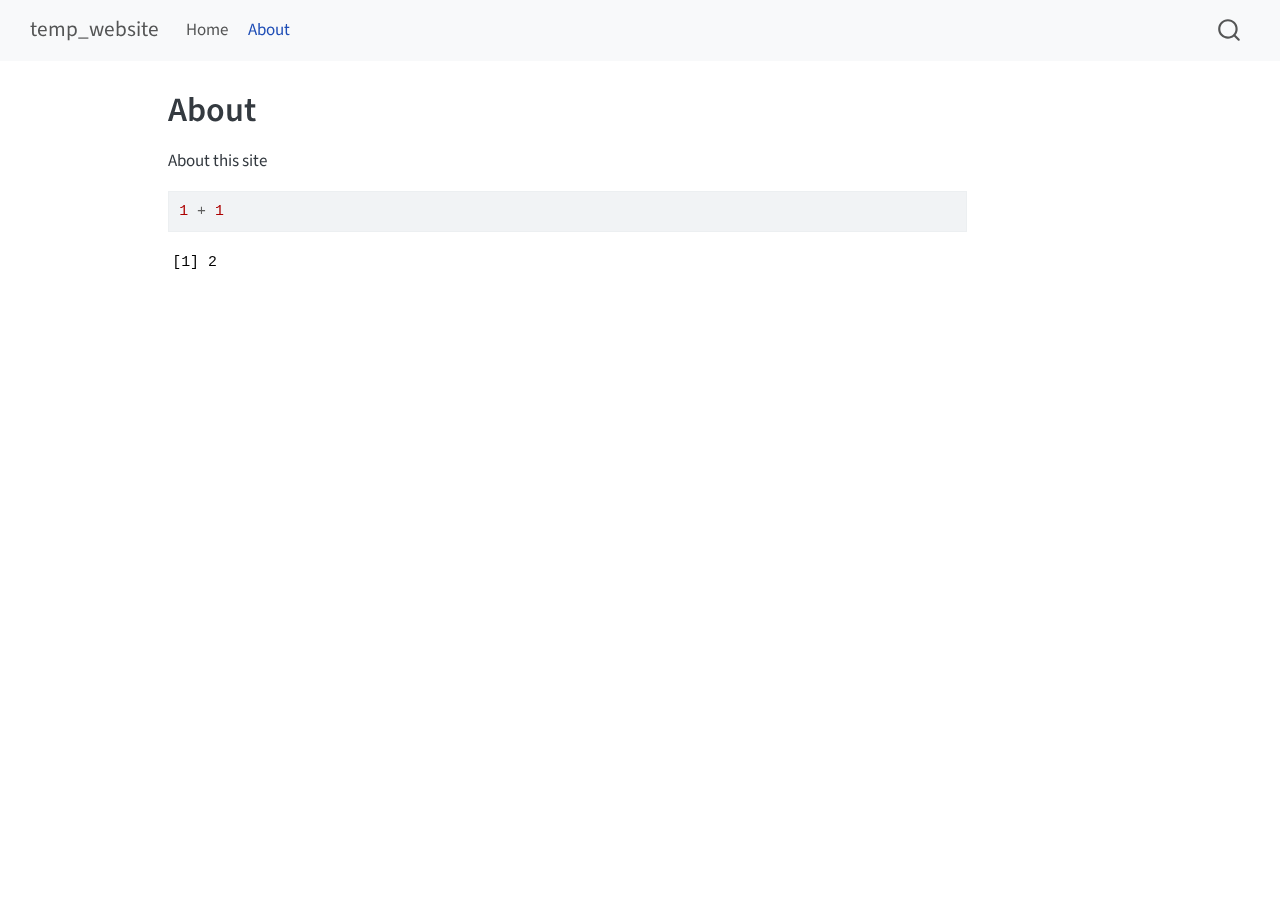
==== docs/about.html @ f7d2eb54 "Initial commit" ====
<!DOCTYPE html>
<html xmlns="http://www.w3.org/1999/xhtml" lang="en" xml:lang="en"><head>

<meta charset="utf-8">
<meta name="generator" content="quarto-1.6.40">

<meta name="viewport" content="width=device-width, initial-scale=1.0, user-scalable=yes">


<title>About – temp_website</title>
<style>
code{white-space: pre-wrap;}
span.smallcaps{font-variant: small-caps;}
div.columns{display: flex; gap: min(4vw, 1.5em);}
div.column{flex: auto; overflow-x: auto;}
div.hanging-indent{margin-left: 1.5em; text-indent: -1.5em;}
ul.task-list{list-style: none;}
ul.task-list li input[type="checkbox"] {
  width: 0.8em;
  margin: 0 0.8em 0.2em -1em; /* quarto-specific, see https://github.com/quarto-dev/quarto-cli/issues/4556 */ 
  vertical-align: middle;
}
/* CSS for syntax highlighting */
pre > code.sourceCode { white-space: pre; position: relative; }
pre > code.sourceCode > span { line-height: 1.25; }
pre > code.sourceCode > span:empty { height: 1.2em; }
.sourceCode { overflow: visible; }
code.sourceCode > span { color: inherit; text-decoration: inherit; }
div.sourceCode { margin: 1em 0; }
pre.sourceCode { margin: 0; }
@media screen {
div.sourceCode { overflow: auto; }
}
@media print {
pre > code.sourceCode { white-space: pre-wrap; }
pre > code.sourceCode > span { display: inline-block; text-indent: -5em; padding-left: 5em; }
}
pre.numberSource code
  { counter-reset: source-line 0; }
pre.numberSource code > span
  { position: relative; left: -4em; counter-increment: source-line; }
pre.numberSource code > span > a:first-child::before
  { content: counter(source-line);
    position: relative; left: -1em; text-align: right; vertical-align: baseline;
    border: none; display: inline-block;
    -webkit-touch-callout: none; -webkit-user-select: none;
    -khtml-user-select: none; -moz-user-select: none;
    -ms-user-select: none; user-select: none;
    padding: 0 4px; width: 4em;
  }
pre.numberSource { margin-left: 3em;  padding-left: 4px; }
div.sourceCode
  {   }
@media screen {
pre > code.sourceCode > span > a:first-child::before { text-decoration: underline; }
}
</style>


<script src="site_libs/quarto-nav/quarto-nav.js"></script>
<script src="site_libs/quarto-nav/headroom.min.js"></script>
<script src="site_libs/clipboard/clipboard.min.js"></script>
<script src="site_libs/quarto-search/autocomplete.umd.js"></script>
<script src="site_libs/quarto-search/fuse.min.js"></script>
<script src="site_libs/quarto-search/quarto-search.js"></script>
<meta name="quarto:offset" content="./">
<script src="site_libs/quarto-html/quarto.js"></script>
<script src="site_libs/quarto-html/popper.min.js"></script>
<script src="site_libs/quarto-html/tippy.umd.min.js"></script>
<script src="site_libs/quarto-html/anchor.min.js"></script>
<link href="site_libs/quarto-html/tippy.css" rel="stylesheet">
<link href="site_libs/quarto-html/quarto-syntax-highlighting-549806ee2085284f45b00abea8c6df48.css" rel="stylesheet" id="quarto-text-highlighting-styles">
<script src="site_libs/bootstrap/bootstrap.min.js"></script>
<link href="site_libs/bootstrap/bootstrap-icons.css" rel="stylesheet">
<link href="site_libs/bootstrap/bootstrap-ddd961a2510921635943dfbbd19534c4.min.css" rel="stylesheet" append-hash="true" id="quarto-bootstrap" data-mode="light">
<script id="quarto-search-options" type="application/json">{
  "location": "navbar",
  "copy-button": false,
  "collapse-after": 3,
  "panel-placement": "end",
  "type": "overlay",
  "limit": 50,
  "keyboard-shortcut": [
    "f",
    "/",
    "s"
  ],
  "show-item-context": false,
  "language": {
    "search-no-results-text": "No results",
    "search-matching-documents-text": "matching documents",
    "search-copy-link-title": "Copy link to search",
    "search-hide-matches-text": "Hide additional matches",
    "search-more-match-text": "more match in this document",
    "search-more-matches-text": "more matches in this document",
    "search-clear-button-title": "Clear",
    "search-text-placeholder": "",
    "search-detached-cancel-button-title": "Cancel",
    "search-submit-button-title": "Submit",
    "search-label": "Search"
  }
}</script>


<link rel="stylesheet" href="styles.css">
</head>

<body class="nav-fixed">

<div id="quarto-search-results"></div>
  <header id="quarto-header" class="headroom fixed-top">
    <nav class="navbar navbar-expand-lg " data-bs-theme="dark">
      <div class="navbar-container container-fluid">
      <div class="navbar-brand-container mx-auto">
    <a class="navbar-brand" href="./index.html">
    <span class="navbar-title">temp_website</span>
    </a>
  </div>
            <div id="quarto-search" class="" title="Search"></div>
          <button class="navbar-toggler" type="button" data-bs-toggle="collapse" data-bs-target="#navbarCollapse" aria-controls="navbarCollapse" role="menu" aria-expanded="false" aria-label="Toggle navigation" onclick="if (window.quartoToggleHeadroom) { window.quartoToggleHeadroom(); }">
  <span class="navbar-toggler-icon"></span>
</button>
          <div class="collapse navbar-collapse" id="navbarCollapse">
            <ul class="navbar-nav navbar-nav-scroll me-auto">
  <li class="nav-item">
    <a class="nav-link" href="./index.html"> 
<span class="menu-text">Home</span></a>
  </li>  
  <li class="nav-item">
    <a class="nav-link active" href="./about.html" aria-current="page"> 
<span class="menu-text">About</span></a>
  </li>  
</ul>
          </div> <!-- /navcollapse -->
            <div class="quarto-navbar-tools">
</div>
      </div> <!-- /container-fluid -->
    </nav>
</header>
<!-- content -->
<div id="quarto-content" class="quarto-container page-columns page-rows-contents page-layout-article page-navbar">
<!-- sidebar -->
<!-- margin-sidebar -->
    <div id="quarto-margin-sidebar" class="sidebar margin-sidebar zindex-bottom">
        
    </div>
<!-- main -->
<main class="content" id="quarto-document-content">

<header id="title-block-header" class="quarto-title-block default">
<div class="quarto-title">
<h1 class="title">About</h1>
</div>



<div class="quarto-title-meta">

    
  
    
  </div>
  


</header>


<p>About this site</p>
<div class="cell">
<div class="sourceCode cell-code" id="cb1"><pre class="sourceCode r code-with-copy"><code class="sourceCode r"><span id="cb1-1"><a href="#cb1-1" aria-hidden="true" tabindex="-1"></a><span class="dv">1</span> <span class="sc">+</span> <span class="dv">1</span></span></code><button title="Copy to Clipboard" class="code-copy-button"><i class="bi"></i></button></pre></div>
<div class="cell-output cell-output-stdout">
<pre><code>[1] 2</code></pre>
</div>
</div>



</main> <!-- /main -->
<script id="quarto-html-after-body" type="application/javascript">
window.document.addEventListener("DOMContentLoaded", function (event) {
  const toggleBodyColorMode = (bsSheetEl) => {
    const mode = bsSheetEl.getAttribute("data-mode");
    const bodyEl = window.document.querySelector("body");
    if (mode === "dark") {
      bodyEl.classList.add("quarto-dark");
      bodyEl.classList.remove("quarto-light");
    } else {
      bodyEl.classList.add("quarto-light");
      bodyEl.classList.remove("quarto-dark");
    }
  }
  const toggleBodyColorPrimary = () => {
    const bsSheetEl = window.document.querySelector("link#quarto-bootstrap");
    if (bsSheetEl) {
      toggleBodyColorMode(bsSheetEl);
    }
  }
  toggleBodyColorPrimary();  
  const icon = "";
  const anchorJS = new window.AnchorJS();
  anchorJS.options = {
    placement: 'right',
    icon: icon
  };
  anchorJS.add('.anchored');
  const isCodeAnnotation = (el) => {
    for (const clz of el.classList) {
      if (clz.startsWith('code-annotation-')) {                     
        return true;
      }
    }
    return false;
  }
  const onCopySuccess = function(e) {
    // button target
    const button = e.trigger;
    // don't keep focus
    button.blur();
    // flash "checked"
    button.classList.add('code-copy-button-checked');
    var currentTitle = button.getAttribute("title");
    button.setAttribute("title", "Copied!");
    let tooltip;
    if (window.bootstrap) {
      button.setAttribute("data-bs-toggle", "tooltip");
      button.setAttribute("data-bs-placement", "left");
      button.setAttribute("data-bs-title", "Copied!");
      tooltip = new bootstrap.Tooltip(button, 
        { trigger: "manual", 
          customClass: "code-copy-button-tooltip",
          offset: [0, -8]});
      tooltip.show();    
    }
    setTimeout(function() {
      if (tooltip) {
        tooltip.hide();
        button.removeAttribute("data-bs-title");
        button.removeAttribute("data-bs-toggle");
        button.removeAttribute("data-bs-placement");
      }
      button.setAttribute("title", currentTitle);
      button.classList.remove('code-copy-button-checked');
    }, 1000);
    // clear code selection
    e.clearSelection();
  }
  const getTextToCopy = function(trigger) {
      const codeEl = trigger.previousElementSibling.cloneNode(true);
      for (const childEl of codeEl.children) {
        if (isCodeAnnotation(childEl)) {
          childEl.remove();
        }
      }
      return codeEl.innerText;
  }
  const clipboard = new window.ClipboardJS('.code-copy-button:not([data-in-quarto-modal])', {
    text: getTextToCopy
  });
  clipboard.on('success', onCopySuccess);
  if (window.document.getElementById('quarto-embedded-source-code-modal')) {
    const clipboardModal = new window.ClipboardJS('.code-copy-button[data-in-quarto-modal]', {
      text: getTextToCopy,
      container: window.document.getElementById('quarto-embedded-source-code-modal')
    });
    clipboardModal.on('success', onCopySuccess);
  }
    var localhostRegex = new RegExp(/^(?:http|https):\/\/localhost\:?[0-9]*\//);
    var mailtoRegex = new RegExp(/^mailto:/);
      var filterRegex = new RegExp('/' + window.location.host + '/');
    var isInternal = (href) => {
        return filterRegex.test(href) || localhostRegex.test(href) || mailtoRegex.test(href);
    }
    // Inspect non-navigation links and adorn them if external
 	var links = window.document.querySelectorAll('a[href]:not(.nav-link):not(.navbar-brand):not(.toc-action):not(.sidebar-link):not(.sidebar-item-toggle):not(.pagination-link):not(.no-external):not([aria-hidden]):not(.dropdown-item):not(.quarto-navigation-tool):not(.about-link)');
    for (var i=0; i<links.length; i++) {
      const link = links[i];
      if (!isInternal(link.href)) {
        // undo the damage that might have been done by quarto-nav.js in the case of
        // links that we want to consider external
        if (link.dataset.originalHref !== undefined) {
          link.href = link.dataset.originalHref;
        }
      }
    }
  function tippyHover(el, contentFn, onTriggerFn, onUntriggerFn) {
    const config = {
      allowHTML: true,
      maxWidth: 500,
      delay: 100,
      arrow: false,
      appendTo: function(el) {
          return el.parentElement;
      },
      interactive: true,
      interactiveBorder: 10,
      theme: 'quarto',
      placement: 'bottom-start',
    };
    if (contentFn) {
      config.content = contentFn;
    }
    if (onTriggerFn) {
      config.onTrigger = onTriggerFn;
    }
    if (onUntriggerFn) {
      config.onUntrigger = onUntriggerFn;
    }
    window.tippy(el, config); 
  }
  const noterefs = window.document.querySelectorAll('a[role="doc-noteref"]');
  for (var i=0; i<noterefs.length; i++) {
    const ref = noterefs[i];
    tippyHover(ref, function() {
      // use id or data attribute instead here
      let href = ref.getAttribute('data-footnote-href') || ref.getAttribute('href');
      try { href = new URL(href).hash; } catch {}
      const id = href.replace(/^#\/?/, "");
      const note = window.document.getElementById(id);
      if (note) {
        return note.innerHTML;
      } else {
        return "";
      }
    });
  }
  const xrefs = window.document.querySelectorAll('a.quarto-xref');
  const processXRef = (id, note) => {
    // Strip column container classes
    const stripColumnClz = (el) => {
      el.classList.remove("page-full", "page-columns");
      if (el.children) {
        for (const child of el.children) {
          stripColumnClz(child);
        }
      }
    }
    stripColumnClz(note)
    if (id === null || id.startsWith('sec-')) {
      // Special case sections, only their first couple elements
      const container = document.createElement("div");
      if (note.children && note.children.length > 2) {
        container.appendChild(note.children[0].cloneNode(true));
        for (let i = 1; i < note.children.length; i++) {
          const child = note.children[i];
          if (child.tagName === "P" && child.innerText === "") {
            continue;
          } else {
            container.appendChild(child.cloneNode(true));
            break;
          }
        }
        if (window.Quarto?.typesetMath) {
          window.Quarto.typesetMath(container);
        }
        return container.innerHTML
      } else {
        if (window.Quarto?.typesetMath) {
          window.Quarto.typesetMath(note);
        }
        return note.innerHTML;
      }
    } else {
      // Remove any anchor links if they are present
      const anchorLink = note.querySelector('a.anchorjs-link');
      if (anchorLink) {
        anchorLink.remove();
      }
      if (window.Quarto?.typesetMath) {
        window.Quarto.typesetMath(note);
      }
      if (note.classList.contains("callout")) {
        return note.outerHTML;
      } else {
        return note.innerHTML;
      }
    }
  }
  for (var i=0; i<xrefs.length; i++) {
    const xref = xrefs[i];
    tippyHover(xref, undefined, function(instance) {
      instance.disable();
      let url = xref.getAttribute('href');
      let hash = undefined; 
      if (url.startsWith('#')) {
        hash = url;
      } else {
        try { hash = new URL(url).hash; } catch {}
      }
      if (hash) {
        const id = hash.replace(/^#\/?/, "");
        const note = window.document.getElementById(id);
        if (note !== null) {
          try {
            const html = processXRef(id, note.cloneNode(true));
            instance.setContent(html);
          } finally {
            instance.enable();
            instance.show();
          }
        } else {
          // See if we can fetch this
          fetch(url.split('#')[0])
          .then(res => res.text())
          .then(html => {
            const parser = new DOMParser();
            const htmlDoc = parser.parseFromString(html, "text/html");
            const note = htmlDoc.getElementById(id);
            if (note !== null) {
              const html = processXRef(id, note);
              instance.setContent(html);
            } 
          }).finally(() => {
            instance.enable();
            instance.show();
          });
        }
      } else {
        // See if we can fetch a full url (with no hash to target)
        // This is a special case and we should probably do some content thinning / targeting
        fetch(url)
        .then(res => res.text())
        .then(html => {
          const parser = new DOMParser();
          const htmlDoc = parser.parseFromString(html, "text/html");
          const note = htmlDoc.querySelector('main.content');
          if (note !== null) {
            // This should only happen for chapter cross references
            // (since there is no id in the URL)
            // remove the first header
            if (note.children.length > 0 && note.children[0].tagName === "HEADER") {
              note.children[0].remove();
            }
            const html = processXRef(null, note);
            instance.setContent(html);
          } 
        }).finally(() => {
          instance.enable();
          instance.show();
        });
      }
    }, function(instance) {
    });
  }
      let selectedAnnoteEl;
      const selectorForAnnotation = ( cell, annotation) => {
        let cellAttr = 'data-code-cell="' + cell + '"';
        let lineAttr = 'data-code-annotation="' +  annotation + '"';
        const selector = 'span[' + cellAttr + '][' + lineAttr + ']';
        return selector;
      }
      const selectCodeLines = (annoteEl) => {
        const doc = window.document;
        const targetCell = annoteEl.getAttribute("data-target-cell");
        const targetAnnotation = annoteEl.getAttribute("data-target-annotation");
        const annoteSpan = window.document.querySelector(selectorForAnnotation(targetCell, targetAnnotation));
        const lines = annoteSpan.getAttribute("data-code-lines").split(",");
        const lineIds = lines.map((line) => {
          return targetCell + "-" + line;
        })
        let top = null;
        let height = null;
        let parent = null;
        if (lineIds.length > 0) {
            //compute the position of the single el (top and bottom and make a div)
            const el = window.document.getElementById(lineIds[0]);
            top = el.offsetTop;
            height = el.offsetHeight;
            parent = el.parentElement.parentElement;
          if (lineIds.length > 1) {
            const lastEl = window.document.getElementById(lineIds[lineIds.length - 1]);
            const bottom = lastEl.offsetTop + lastEl.offsetHeight;
            height = bottom - top;
          }
          if (top !== null && height !== null && parent !== null) {
            // cook up a div (if necessary) and position it 
            let div = window.document.getElementById("code-annotation-line-highlight");
            if (div === null) {
              div = window.document.createElement("div");
              div.setAttribute("id", "code-annotation-line-highlight");
              div.style.position = 'absolute';
              parent.appendChild(div);
            }
            div.style.top = top - 2 + "px";
            div.style.height = height + 4 + "px";
            div.style.left = 0;
            let gutterDiv = window.document.getElementById("code-annotation-line-highlight-gutter");
            if (gutterDiv === null) {
              gutterDiv = window.document.createElement("div");
              gutterDiv.setAttribute("id", "code-annotation-line-highlight-gutter");
              gutterDiv.style.position = 'absolute';
              const codeCell = window.document.getElementById(targetCell);
              const gutter = codeCell.querySelector('.code-annotation-gutter');
              gutter.appendChild(gutterDiv);
            }
            gutterDiv.style.top = top - 2 + "px";
            gutterDiv.style.height = height + 4 + "px";
          }
          selectedAnnoteEl = annoteEl;
        }
      };
      const unselectCodeLines = () => {
        const elementsIds = ["code-annotation-line-highlight", "code-annotation-line-highlight-gutter"];
        elementsIds.forEach((elId) => {
          const div = window.document.getElementById(elId);
          if (div) {
            div.remove();
          }
        });
        selectedAnnoteEl = undefined;
      };
        // Handle positioning of the toggle
    window.addEventListener(
      "resize",
      throttle(() => {
        elRect = undefined;
        if (selectedAnnoteEl) {
          selectCodeLines(selectedAnnoteEl);
        }
      }, 10)
    );
    function throttle(fn, ms) {
    let throttle = false;
    let timer;
      return (...args) => {
        if(!throttle) { // first call gets through
            fn.apply(this, args);
            throttle = true;
        } else { // all the others get throttled
            if(timer) clearTimeout(timer); // cancel #2
            timer = setTimeout(() => {
              fn.apply(this, args);
              timer = throttle = false;
            }, ms);
        }
      };
    }
      // Attach click handler to the DT
      const annoteDls = window.document.querySelectorAll('dt[data-target-cell]');
      for (const annoteDlNode of annoteDls) {
        annoteDlNode.addEventListener('click', (event) => {
          const clickedEl = event.target;
          if (clickedEl !== selectedAnnoteEl) {
            unselectCodeLines();
            const activeEl = window.document.querySelector('dt[data-target-cell].code-annotation-active');
            if (activeEl) {
              activeEl.classList.remove('code-annotation-active');
            }
            selectCodeLines(clickedEl);
            clickedEl.classList.add('code-annotation-active');
          } else {
            // Unselect the line
            unselectCodeLines();
            clickedEl.classList.remove('code-annotation-active');
          }
        });
      }
  const findCites = (el) => {
    const parentEl = el.parentElement;
    if (parentEl) {
      const cites = parentEl.dataset.cites;
      if (cites) {
        return {
          el,
          cites: cites.split(' ')
        };
      } else {
        return findCites(el.parentElement)
      }
    } else {
      return undefined;
    }
  };
  var bibliorefs = window.document.querySelectorAll('a[role="doc-biblioref"]');
  for (var i=0; i<bibliorefs.length; i++) {
    const ref = bibliorefs[i];
    const citeInfo = findCites(ref);
    if (citeInfo) {
      tippyHover(citeInfo.el, function() {
        var popup = window.document.createElement('div');
        citeInfo.cites.forEach(function(cite) {
          var citeDiv = window.document.createElement('div');
          citeDiv.classList.add('hanging-indent');
          citeDiv.classList.add('csl-entry');
          var biblioDiv = window.document.getElementById('ref-' + cite);
          if (biblioDiv) {
            citeDiv.innerHTML = biblioDiv.innerHTML;
          }
          popup.appendChild(citeDiv);
        });
        return popup.innerHTML;
      });
    }
  }
});
</script>
</div> <!-- /content -->




</body></html>
---- docs/site_libs/quarto-html/tippy.css ----
.tippy-box[data-animation=fade][data-state=hidden]{opacity:0}[data-tippy-root]{max-width:calc(100vw - 10px)}.tippy-box{position:relative;background-color:#333;color:#fff;border-radius:4px;font-size:14px;line-height:1.4;white-space:normal;outline:0;transition-property:transform,visibility,opacity}.tippy-box[data-placement^=top]>.tippy-arrow{bottom:0}.tippy-box[data-placement^=top]>.tippy-arrow:before{bottom:-7px;left:0;border-width:8px 8px 0;border-top-color:initial;transform-origin:center top}.tippy-box[data-placement^=bottom]>.tippy-arrow{top:0}.tippy-box[data-placement^=bottom]>.tippy-arrow:before{top:-7px;left:0;border-width:0 8px 8px;border-bottom-color:initial;transform-origin:center bottom}.tippy-box[data-placement^=left]>.tippy-arrow{right:0}.tippy-box[data-placement^=left]>.tippy-arrow:before{border-width:8px 0 8px 8px;border-left-color:initial;right:-7px;transform-origin:center left}.tippy-box[data-placement^=right]>.tippy-arrow{left:0}.tippy-box[data-placement^=right]>.tippy-arrow:before{left:-7px;border-width:8px 8px 8px 0;border-right-color:initial;transform-origin:center right}.tippy-box[data-inertia][data-state=visible]{transition-timing-function:cubic-bezier(.54,1.5,.38,1.11)}.tippy-arrow{width:16px;height:16px;color:#333}.tippy-arrow:before{content:"";position:absolute;border-color:transparent;border-style:solid}.tippy-content{position:relative;padding:5px 9px;z-index:1}
---- docs/site_libs/quarto-html/quarto-syntax-highlighting-549806ee2085284f45b00abea8c6df48.css ----
/* quarto syntax highlight colors */
:root {
  --quarto-hl-ot-color: #003B4F;
  --quarto-hl-at-color: #657422;
  --quarto-hl-ss-color: #20794D;
  --quarto-hl-an-color: #5E5E5E;
  --quarto-hl-fu-color: #4758AB;
  --quarto-hl-st-color: #20794D;
  --quarto-hl-cf-color: #003B4F;
  --quarto-hl-op-color: #5E5E5E;
  --quarto-hl-er-color: #AD0000;
  --quarto-hl-bn-color: #AD0000;
  --quarto-hl-al-color: #AD0000;
  --quarto-hl-va-color: #111111;
  --quarto-hl-bu-color: inherit;
  --quarto-hl-ex-color: inherit;
  --quarto-hl-pp-color: #AD0000;
  --quarto-hl-in-color: #5E5E5E;
  --quarto-hl-vs-color: #20794D;
  --quarto-hl-wa-color: #5E5E5E;
  --quarto-hl-do-color: #5E5E5E;
  --quarto-hl-im-color: #00769E;
  --quarto-hl-ch-color: #20794D;
  --quarto-hl-dt-color: #AD0000;
  --quarto-hl-fl-color: #AD0000;
  --quarto-hl-co-color: #5E5E5E;
  --quarto-hl-cv-color: #5E5E5E;
  --quarto-hl-cn-color: #8f5902;
  --quarto-hl-sc-color: #5E5E5E;
  --quarto-hl-dv-color: #AD0000;
  --quarto-hl-kw-color: #003B4F;
}

/* other quarto variables */
:root {
  --quarto-font-monospace: SFMono-Regular, Menlo, Monaco, Consolas, "Liberation Mono", "Courier New", monospace;
}

pre > code.sourceCode > span {
  color: #003B4F;
}

code span {
  color: #003B4F;
}

code.sourceCode > span {
  color: #003B4F;
}

div.sourceCode,
div.sourceCode pre.sourceCode {
  color: #003B4F;
}

code span.ot {
  color: #003B4F;
  font-style: inherit;
}

code span.at {
  color: #657422;
  font-style: inherit;
}

code span.ss {
  color: #20794D;
  font-style: inherit;
}

code span.an {
  color: #5E5E5E;
  font-style: inherit;
}

code span.fu {
  color: #4758AB;
  font-style: inherit;
}

code span.st {
  color: #20794D;
  font-style: inherit;
}

code span.cf {
  color: #003B4F;
  font-weight: bold;
  font-style: inherit;
}

code span.op {
  color: #5E5E5E;
  font-style: inherit;
}

code span.er {
  color: #AD0000;
  font-style: inherit;
}

code span.bn {
  color: #AD0000;
  font-style: inherit;
}

code span.al {
  color: #AD0000;
  font-style: inherit;
}

code span.va {
  color: #111111;
  font-style: inherit;
}

code span.bu {
  font-style: inherit;
}

code span.ex {
  font-style: inherit;
}

code span.pp {
  color: #AD0000;
  font-style: inherit;
}

code span.in {
  color: #5E5E5E;
  font-style: inherit;
}

code span.vs {
  color: #20794D;
  font-style: inherit;
}

code span.wa {
  color: #5E5E5E;
  font-style: italic;
}

code span.do {
  color: #5E5E5E;
  font-style: italic;
}

code span.im {
  color: #00769E;
  font-style: inherit;
}

code span.ch {
  color: #20794D;
  font-style: inherit;
}

code span.dt {
  color: #AD0000;
  font-style: inherit;
}

code span.fl {
  color: #AD0000;
  font-style: inherit;
}

code span.co {
  color: #5E5E5E;
  font-style: inherit;
}

code span.cv {
  color: #5E5E5E;
  font-style: italic;
}

code span.cn {
  color: #8f5902;
  font-style: inherit;
}

code span.sc {
  color: #5E5E5E;
  font-style: inherit;
}

code span.dv {
  color: #AD0000;
  font-style: inherit;
}

code span.kw {
  color: #003B4F;
  font-weight: bold;
  font-style: inherit;
}

.prevent-inlining {
  content: "</";
}

/*# sourceMappingURL=ae99138f4fbc2fb4c9f5e5cd69c22459.css.map */
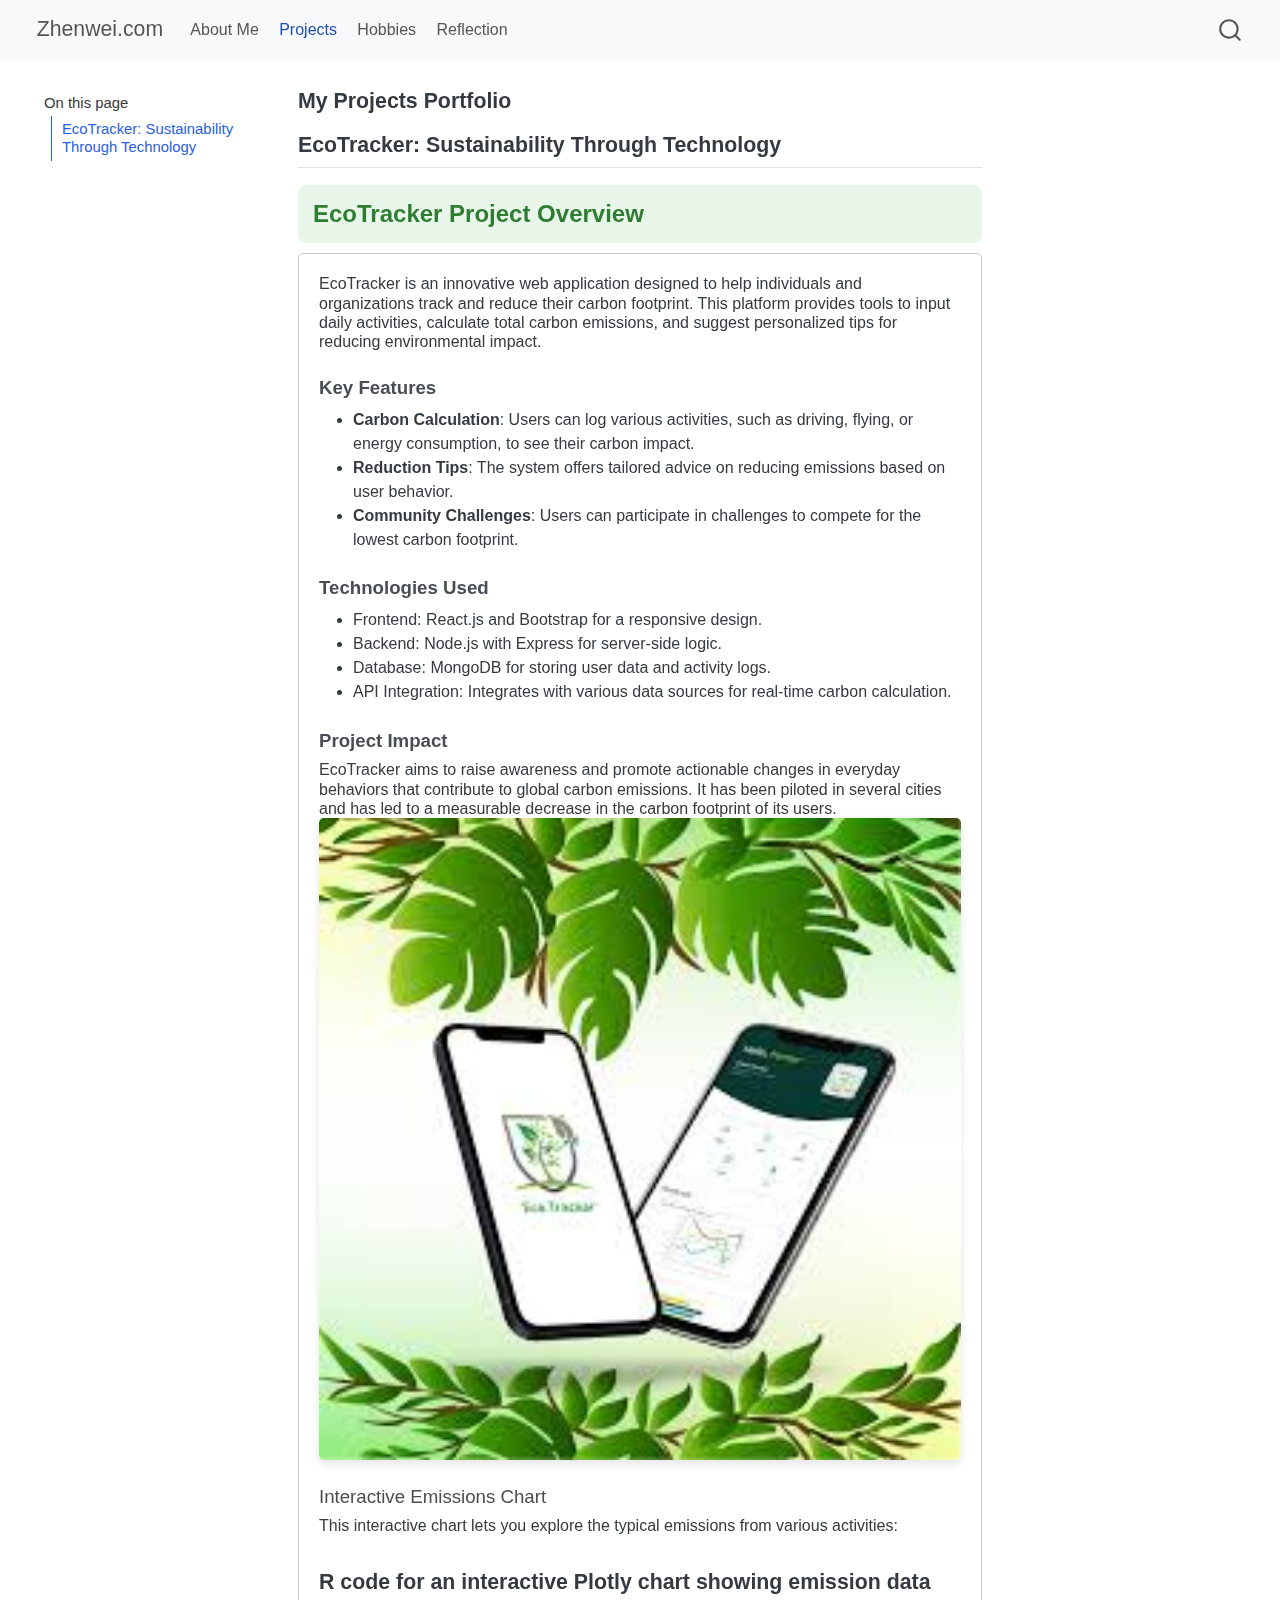
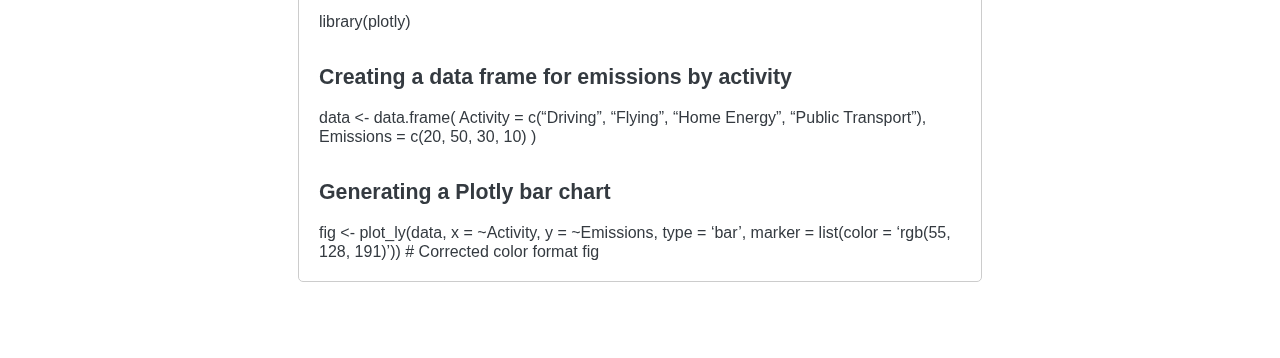
==== commit 77a6722c: "cc" ====
--- a/docs/about.html
+++ b/docs/about.html
@@ -7,7 +7,7 @@
 <meta name="viewport" content="width=device-width, initial-scale=1.0, user-scalable=yes">
 
 
-<title>About – temp_website</title>
+<title>My Projects Portfolio – Zhenwei.com</title>
 <style>
 code{white-space: pre-wrap;}
 span.smallcaps{font-variant: small-caps;}
@@ -20,40 +20,6 @@
   margin: 0 0.8em 0.2em -1em; /* quarto-specific, see https://github.com/quarto-dev/quarto-cli/issues/4556 */ 
   vertical-align: middle;
 }
-/* CSS for syntax highlighting */
-pre > code.sourceCode { white-space: pre; position: relative; }
-pre > code.sourceCode > span { line-height: 1.25; }
-pre > code.sourceCode > span:empty { height: 1.2em; }
-.sourceCode { overflow: visible; }
-code.sourceCode > span { color: inherit; text-decoration: inherit; }
-div.sourceCode { margin: 1em 0; }
-pre.sourceCode { margin: 0; }
-@media screen {
-div.sourceCode { overflow: auto; }
-}
-@media print {
-pre > code.sourceCode { white-space: pre-wrap; }
-pre > code.sourceCode > span { display: inline-block; text-indent: -5em; padding-left: 5em; }
-}
-pre.numberSource code
-  { counter-reset: source-line 0; }
-pre.numberSource code > span
-  { position: relative; left: -4em; counter-increment: source-line; }
-pre.numberSource code > span > a:first-child::before
-  { content: counter(source-line);
-    position: relative; left: -1em; text-align: right; vertical-align: baseline;
-    border: none; display: inline-block;
-    -webkit-touch-callout: none; -webkit-user-select: none;
-    -khtml-user-select: none; -moz-user-select: none;
-    -ms-user-select: none; user-select: none;
-    padding: 0 4px; width: 4em;
-  }
-pre.numberSource { margin-left: 3em;  padding-left: 4px; }
-div.sourceCode
-  {   }
-@media screen {
-pre > code.sourceCode > span > a:first-child::before { text-decoration: underline; }
-}
 </style>
 
 
@@ -64,6 +30,7 @@
 <script src="site_libs/quarto-search/fuse.min.js"></script>
 <script src="site_libs/quarto-search/quarto-search.js"></script>
 <meta name="quarto:offset" content="./">
+<link href="./favicon.png" rel="icon" type="image/png">
 <script src="site_libs/quarto-html/quarto.js"></script>
 <script src="site_libs/quarto-html/popper.min.js"></script>
 <script src="site_libs/quarto-html/tippy.umd.min.js"></script>
@@ -103,17 +70,21 @@
 
 
 <link rel="stylesheet" href="styles.css">
+<link rel="stylesheet" href="project.css">
 </head>
 
-<body class="nav-fixed">
+<body class="floating nav-fixed">
 
 <div id="quarto-search-results"></div>
   <header id="quarto-header" class="headroom fixed-top">
     <nav class="navbar navbar-expand-lg " data-bs-theme="dark">
       <div class="navbar-container container-fluid">
       <div class="navbar-brand-container mx-auto">
+    <a href="./index.html" class="navbar-brand navbar-brand-logo">
+    <img src="./logo.png" alt="" class="navbar-logo">
+    </a>
     <a class="navbar-brand" href="./index.html">
-    <span class="navbar-title">temp_website</span>
+    <span class="navbar-title">Zhenwei.com</span>
     </a>
   </div>
             <div id="quarto-search" class="" title="Search"></div>
@@ -124,11 +95,19 @@
             <ul class="navbar-nav navbar-nav-scroll me-auto">
   <li class="nav-item">
     <a class="nav-link" href="./index.html"> 
-<span class="menu-text">Home</span></a>
+<span class="menu-text">About Me</span></a>
   </li>  
   <li class="nav-item">
     <a class="nav-link active" href="./about.html" aria-current="page"> 
-<span class="menu-text">About</span></a>
+<span class="menu-text">Projects</span></a>
+  </li>  
+  <li class="nav-item">
+    <a class="nav-link" href="./hobbies.html"> 
+<span class="menu-text">Hobbies</span></a>
+  </li>  
+  <li class="nav-item">
+    <a class="nav-link" href="./reflection.html"> 
+<span class="menu-text">Reflection</span></a>
   </li>  
 </ul>
           </div> <!-- /navcollapse -->
@@ -140,16 +119,25 @@
 <!-- content -->
 <div id="quarto-content" class="quarto-container page-columns page-rows-contents page-layout-article page-navbar">
 <!-- sidebar -->
+  <nav id="quarto-sidebar" class="sidebar collapse collapse-horizontal quarto-sidebar-collapse-item sidebar-navigation floating overflow-auto">
+    <nav id="TOC" role="doc-toc" class="toc-active">
+    <h2 id="toc-title">On this page</h2>
+   
+  <ul>
+  <li><a href="#ecotracker-sustainability-through-technology" id="toc-ecotracker-sustainability-through-technology" class="nav-link active" data-scroll-target="#ecotracker-sustainability-through-technology">EcoTracker: Sustainability Through Technology</a></li>
+  </ul>
+</nav>
+</nav>
+<div id="quarto-sidebar-glass" class="quarto-sidebar-collapse-item" data-bs-toggle="collapse" data-bs-target=".quarto-sidebar-collapse-item"></div>
 <!-- margin-sidebar -->
     <div id="quarto-margin-sidebar" class="sidebar margin-sidebar zindex-bottom">
-        
     </div>
 <!-- main -->
 <main class="content" id="quarto-document-content">
 
 <header id="title-block-header" class="quarto-title-block default">
 <div class="quarto-title">
-<h1 class="title">About</h1>
+<h1 class="title">My Projects Portfolio</h1>
 </div>
 
 
@@ -166,15 +154,55 @@
 </header>
 
 
-<p>About this site</p>
-<div class="cell">
-<div class="sourceCode cell-code" id="cb1"><pre class="sourceCode r code-with-copy"><code class="sourceCode r"><span id="cb1-1"><a href="#cb1-1" aria-hidden="true" tabindex="-1"></a><span class="dv">1</span> <span class="sc">+</span> <span class="dv">1</span></span></code><button title="Copy to Clipboard" class="code-copy-button"><i class="bi"></i></button></pre></div>
-<div class="cell-output cell-output-stdout">
-<pre><code>[1] 2</code></pre>
+<section id="ecotracker-sustainability-through-technology" class="level2">
+<h2 class="anchored" data-anchor-id="ecotracker-sustainability-through-technology">EcoTracker: Sustainability Through Technology</h2>
+<div class="project-header">
+<p>EcoTracker Project Overview</p>
 </div>
+<div class="project-content">
+<p>EcoTracker is an innovative web application designed to help individuals and organizations track and reduce their carbon footprint. This platform provides tools to input daily activities, calculate total carbon emissions, and suggest personalized tips for reducing environmental impact.</p>
+<section id="key-features" class="level3">
+<h3 class="anchored" data-anchor-id="key-features">Key Features</h3>
+<ul>
+<li><strong>Carbon Calculation</strong>: Users can log various activities, such as driving, flying, or energy consumption, to see their carbon impact.</li>
+<li><strong>Reduction Tips</strong>: The system offers tailored advice on reducing emissions based on user behavior.</li>
+<li><strong>Community Challenges</strong>: Users can participate in challenges to compete for the lowest carbon footprint.</li>
+</ul>
+</section>
+<section id="technologies-used" class="level3">
+<h3 class="anchored" data-anchor-id="technologies-used">Technologies Used</h3>
+<ul>
+<li>Frontend: React.js and Bootstrap for a responsive design.</li>
+<li>Backend: Node.js with Express for server-side logic.</li>
+<li>Database: MongoDB for storing user data and activity logs.</li>
+<li>API Integration: Integrates with various data sources for real-time carbon calculation.</li>
+</ul>
+</section>
+<section id="project-impact" class="level3">
+<h3 class="anchored" data-anchor-id="project-impact">Project Impact</h3>
+<p>EcoTracker aims to raise awareness and promote actionable changes in everyday behaviors that contribute to global carbon emissions. It has been piloted in several cities and has led to a measurable decrease in the carbon footprint of its users.</p>
+<p><img src="ecotrack.jpg" class="project-image img-fluid"></p>
+<section id="interactive-emissions-chart" class="level4">
+<h4 class="anchored" data-anchor-id="interactive-emissions-chart">Interactive Emissions Chart</h4>
+<p>This interactive chart lets you explore the typical emissions from various activities:</p>
+</section>
+</section>
+<section id="r-code-for-an-interactive-plotly-chart-showing-emission-data" class="level1">
+<h1>R code for an interactive Plotly chart showing emission data</h1>
+<p>library(plotly)</p>
+</section>
+<section id="creating-a-data-frame-for-emissions-by-activity" class="level1">
+<h1>Creating a data frame for emissions by activity</h1>
+<p>data &lt;- data.frame( Activity = c(“Driving”, “Flying”, “Home Energy”, “Public Transport”), Emissions = c(20, 50, 30, 10) )</p>
+</section>
+<section id="generating-a-plotly-bar-chart" class="level1">
+<h1>Generating a Plotly bar chart</h1>
+<p>fig &lt;- plot_ly(data, x = ~Activity, y = ~Emissions, type = ‘bar’, marker = list(color = ‘rgb(55, 128, 191)’)) # Corrected color format fig</p>
+
+
+</section>
 </div>
-
-
+</section>
 
 </main> <!-- /main -->
 <script id="quarto-html-after-body" type="application/javascript">
--- a/docs/styles.css
+++ b/docs/styles.css
@@ -1 +1,18 @@
 /* css styles */
+body {
+  font-family: Arial, sans-serif;
+  font-size: 16px;
+}
+
+p {
+  margin: 0;
+  padding: 0;
+  line-height: 1.2;
+}
+
+h1,h2 {
+  font-size: 16pt;
+}
+h3,h4 {
+  font-size: 14pt;
+}--- a/docs/project.css
+++ b/docs/project.css
@@ -0,0 +1,34 @@
+/* Additional styles for the project section */
+.project-header {
+    background-color: #e8f5e9;
+    padding: 15px;
+    border-radius: 8px;
+    color: #2e7d32;
+    font-size: 24px;
+    font-weight: bold;
+}
+
+.project-content {
+    background-color: #ffffff;
+    padding: 20px;
+    border-radius: 5px;
+    border: 1px solid #cccccc;
+    margin-top: 10px;
+}
+
+.project-image {
+    width: 100%;
+    height: auto;
+    border-radius: 5px;
+    box-shadow: 0 4px 8px rgba(0,0,0,0.1);
+}
+
+.project-video {
+    width: 100%;
+    border-radius: 5px;
+    margin-top: 20px;
+}
+
+.chart-container {
+    margin-top: 20px;
+}
